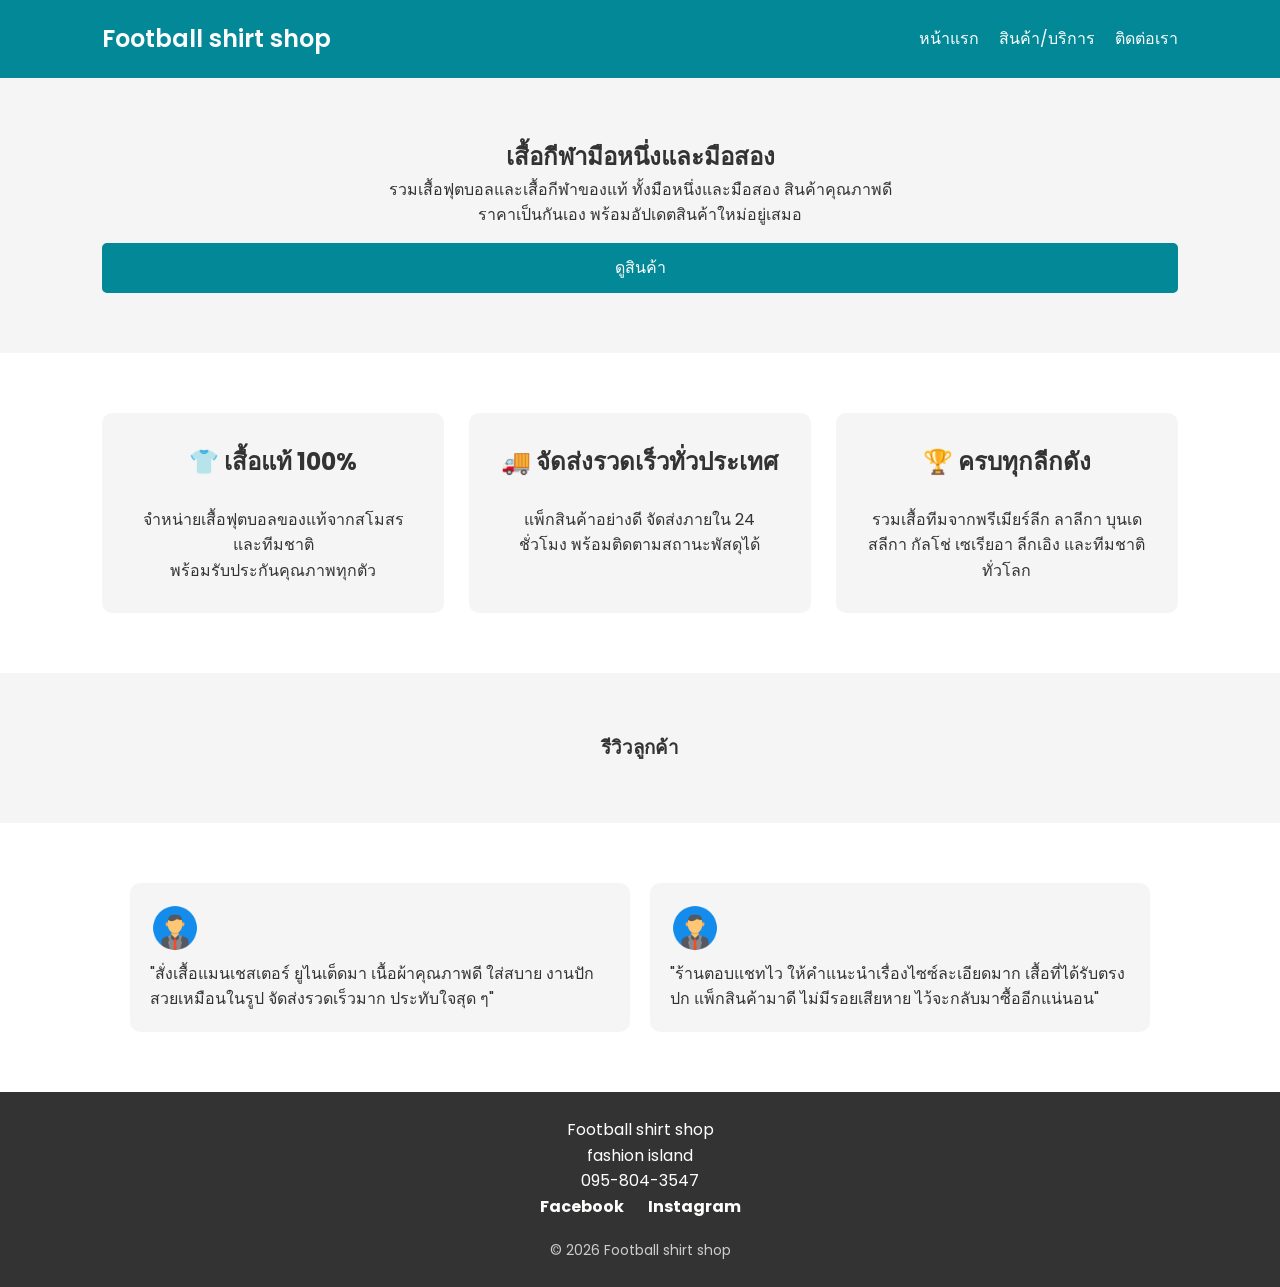
==== index.html @ c5607a70 "Add files via upload" ====
<!DOCTYPE html>
<html lang="th">
<head>
    <meta charset="UTF-8">
    <meta name="viewport" content="width=device-width, initial-scale=1.0">
    <title>หน้าแรก</title>
    <link rel="stylesheet" href="css/style.css">
</head>
<body>

<header>
    <nav>
        <div class="logo">Football shirt shop</div>
        <ul>
            <li><a href="index.html">หน้าแรก</a></li>
            <li><a href="menu.html">สินค้า/บริการ</a></li>
            <li><a href="contact.html">ติดต่อเรา</a></li>
        </ul>
    </nav>
</header>

<main>

    <section class="hero">
        <h1>เสื้อกีฬามือหนึ่งและมือสอง</h1>
        <p>รวมเสื้อฟุตบอลและเสื้อกีฬาของแท้ ทั้งมือหนึ่งและมือสอง สินค้าคุณภาพดี <br> ราคาเป็นกันเอง พร้อมอัปเดตสินค้าใหม่อยู่เสมอ</p>
        <a href="menu.html" class="btn">ดูสินค้า</a>
    </section>

    <section class="features">
        <div class="feature-card"><h2>👕 เสื้อแท้ 100%</h2> <br>จำหน่ายเสื้อฟุตบอลของแท้จากสโมสรและทีมชาติ <br>พร้อมรับประกันคุณภาพทุกตัว</div>
        <div class="feature-card"><h2>🚚 จัดส่งรวดเร็วทั่วประเทศ</h2> <br>แพ็กสินค้าอย่างดี จัดส่งภายใน 24 ชั่วโมง พร้อมติดตามสถานะพัสดุได้</div>
        <div class="feature-card"><h2>🏆 ครบทุกลีกดัง</h2> <br>รวมเสื้อทีมจากพรีเมียร์ลีก ลาลีกา บุนเดสลีกา กัลโช่ เซเรียอา ลีกเอิง และทีมชาติทั่วโลก</div>
    </section>
    <section class="hero"><h3>รีวิวลูกค้า</h3></section>
    <section class="testimonials">
        <div class="review">
            <img src="images/9203764.png" class="profile"><br>"สั่งเสื้อแมนเชสเตอร์ ยูไนเต็ดมา เนื้อผ้าคุณภาพดี ใส่สบาย งานปักสวยเหมือนในรูป จัดส่งรวดเร็วมาก ประทับใจสุด ๆ"</div>
        <div class="review"><img src="images/9203764.png" class="profile"><br>"ร้านตอบแชทไว ให้คำแนะนำเรื่องไซซ์ละเอียดมาก เสื้อที่ได้รับตรงปก แพ็กสินค้ามาดี ไม่มีรอยเสียหาย ไว้จะกลับมาซื้ออีกแน่นอน"</div>
    </section>


</main>

<footer>
    <p>Football shirt shop</p>
    <p>fashion island</p>
    <p>095-804-3547</p>
 <div class="social">
        <a href="https://www.facebook.com/krit.lexus/" target="_blank">Facebook</a>
        <a href="https://www.instagram.com/kr1tsi/?hl=bn" target="_blank">Instagram</a>
    </div>
    
    <p class="copyright">© 2026 Football shirt shop</p>
</footer>

</body>
</html>
---- css/style.css ----
/* Google Font */
@import url('https://fonts.googleapis.com/css2?family=Poppins:wght@300;400;500;600&display=swap');

/* CSS Variables */
:root {
    --primary: #038897;
    --secondary: #f5f5f5;
    --dark: #333;
}

* {
    margin: 0;
    padding: 0;
    box-sizing: border-box;
}

body {
    font-family: 'Poppins', sans-serif;
    line-height: 1.6;
    color: var(--dark);
}

/* Navbar */
nav {
    display: flex;
    justify-content: space-between;
    align-items: center;
    padding: 20px 8%;
    background: var(--primary);
}

.logo {
    color: rgb(252, 252, 252);
    font-size: 1.5rem;
    font-weight: 600;
}

nav ul {
    display: flex;
    list-style: none;
    gap: 20px;
}

nav a {
    color: white;
    text-decoration: none;
    transition: 0.3s;
}

nav a:hover {
    opacity: 0.7;
}

/* General Section */
section {
    padding: 60px 8%;
}

/* Buttons */
.btn {
    display: inline-block;
    background: var(--primary);
    color: white;
    text-decoration: none;
    padding: 12px 24px;
    border-radius: 5px;
    margin-top: 15px;
    transition: 0.3s;
}

.btn:hover {
    transform: translateY(-3px);
}

/* Hero */
.hero {
    text-align: center;
    background: var(--secondary);
    min-height: 100px;

    display: flex;
    flex-direction: column;
    justify-content: center;
}


/* Features Grid */
.features {
    display: grid;
    grid-template-columns: repeat(3, 1fr);
    gap: 25px;
}

.feature-card {
    background: var(--secondary);
    padding: 30px;
    border-radius: 10px;
    text-align: center;
}

/* Testimonials */
.testimonials {
    display: flex;
    gap: 20px;
    justify-content: center;
}

.review {
    background: var(--secondary);
    padding: 20px;
    border-radius: 10px;
    width: 500px;
}

.profile{
    width:50px;
    height:50px;
    border-radius:50%;
}

/* Page Header */
.page-header {
    text-align: center;
    background: var(--secondary);
}

/* Product Grid */
.product-grid {
    display: grid;
    grid-template-columns: repeat(3, 1fr);
    gap: 25px;
}

.product-card {
    background: white;
    border: 1px solid #ddd;
    padding: 20px;
    border-radius: 10px;
    transition: 0.3s;
}

.product-card {
    text-align: center;
}

.product-card img {
    display: block;
    margin: 0 auto 15px;
    width: 100px;
    height: 150px;
    object-fit: cover;
    border-radius: 10px;
}

/* Promotion */
.promotion {
    background: #ffe082;
    text-align: center;
    font-weight: bold;
    border-radius: 10px;
}

/* Contact */
.contact-info {
    background: var(--secondary);
    border-radius: 10px;
}

.contact-form form {
    display: flex;
    flex-direction: column;
    gap: 15px;
}

.contact-form input,
.contact-form textarea {
    padding: 12px;
    border: 1px solid #ccc;
    border-radius: 5px;
}

.contact-form button {
    background: var(--primary);
    color: white;
    border: none;
    padding: 12px;
    cursor: pointer;
    transition: 0.3s;
}

.contact-form button:hover {
    opacity: 0.8;
}

.map {
    display: flex;
    justify-content: center;
    align-items: center; 
}

.map img {
    width: 100%;
    max-width: 1000px;
    height: auto;
}


/* Footer */
footer {
    background: var(--dark);
    color: white;
    text-align: center;
    padding: 25px;
}

.social a {
    color: #fffffe;
    text-decoration: none;
    margin: 0 10px;
    font-weight: bold;
}

.copyright {
    margin-top: 20px;
    font-size: 14px;
    color: #ccc;
}

/* Responsive */
@media (max-width: 768px) {

    nav {
        flex-direction: column;
        gap: 15px;
    }

    .features,
    .product-grid {
        grid-template-columns: 1fr;
    }

    .testimonials {
        flex-direction: column;
        align-items: center;
    }

    .hero h1 {
        font-size: 2rem;
    }
}
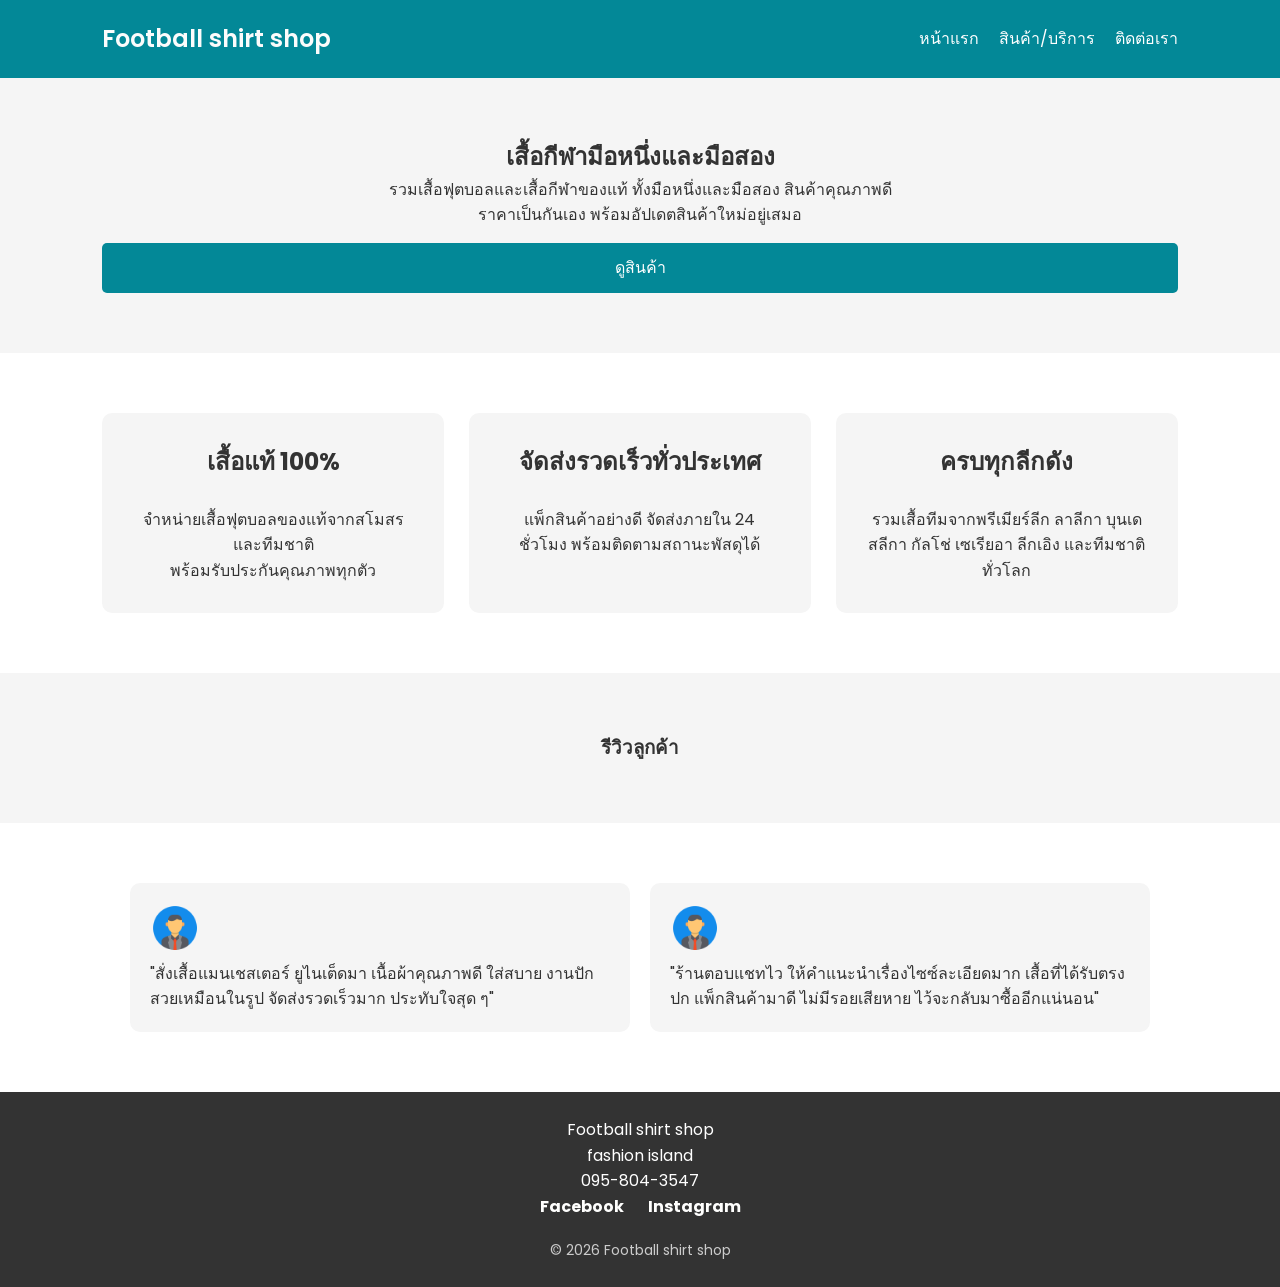
==== commit eae81497: "Update index.html" ====
--- a/index.html
+++ b/index.html
@@ -28,9 +28,9 @@
     </section>
 
     <section class="features">
-        <div class="feature-card"><h2>👕 เสื้อแท้ 100%</h2> <br>จำหน่ายเสื้อฟุตบอลของแท้จากสโมสรและทีมชาติ <br>พร้อมรับประกันคุณภาพทุกตัว</div>
-        <div class="feature-card"><h2>🚚 จัดส่งรวดเร็วทั่วประเทศ</h2> <br>แพ็กสินค้าอย่างดี จัดส่งภายใน 24 ชั่วโมง พร้อมติดตามสถานะพัสดุได้</div>
-        <div class="feature-card"><h2>🏆 ครบทุกลีกดัง</h2> <br>รวมเสื้อทีมจากพรีเมียร์ลีก ลาลีกา บุนเดสลีกา กัลโช่ เซเรียอา ลีกเอิง และทีมชาติทั่วโลก</div>
+        <div class="feature-card"><h2>เสื้อแท้ 100%</h2> <br>จำหน่ายเสื้อฟุตบอลของแท้จากสโมสรและทีมชาติ <br>พร้อมรับประกันคุณภาพทุกตัว</div>
+        <div class="feature-card"><h2>จัดส่งรวดเร็วทั่วประเทศ</h2> <br>แพ็กสินค้าอย่างดี จัดส่งภายใน 24 ชั่วโมง พร้อมติดตามสถานะพัสดุได้</div>
+        <div class="feature-card"><h2>ครบทุกลีกดัง</h2> <br>รวมเสื้อทีมจากพรีเมียร์ลีก ลาลีกา บุนเดสลีกา กัลโช่ เซเรียอา ลีกเอิง และทีมชาติทั่วโลก</div>
     </section>
     <section class="hero"><h3>รีวิวลูกค้า</h3></section>
     <section class="testimonials">
@@ -55,4 +55,4 @@
 </footer>
 
 </body>
-</html>+</html>
--- a/css/style.css
+++ b/css/style.css
@@ -137,10 +137,12 @@
     padding: 20px;
     border-radius: 10px;
     transition: 0.3s;
-}
-
-.product-card {
-    text-align: center;
+    text-align: center;
+}
+
+.product-card:hover {
+    transform: translateY(-8px);
+    box-shadow: 0 8px 20px rgba(0, 0, 0, 0.2);
 }
 
 .product-card img {
@@ -247,4 +249,4 @@
     .hero h1 {
         font-size: 2rem;
     }
-}+}
